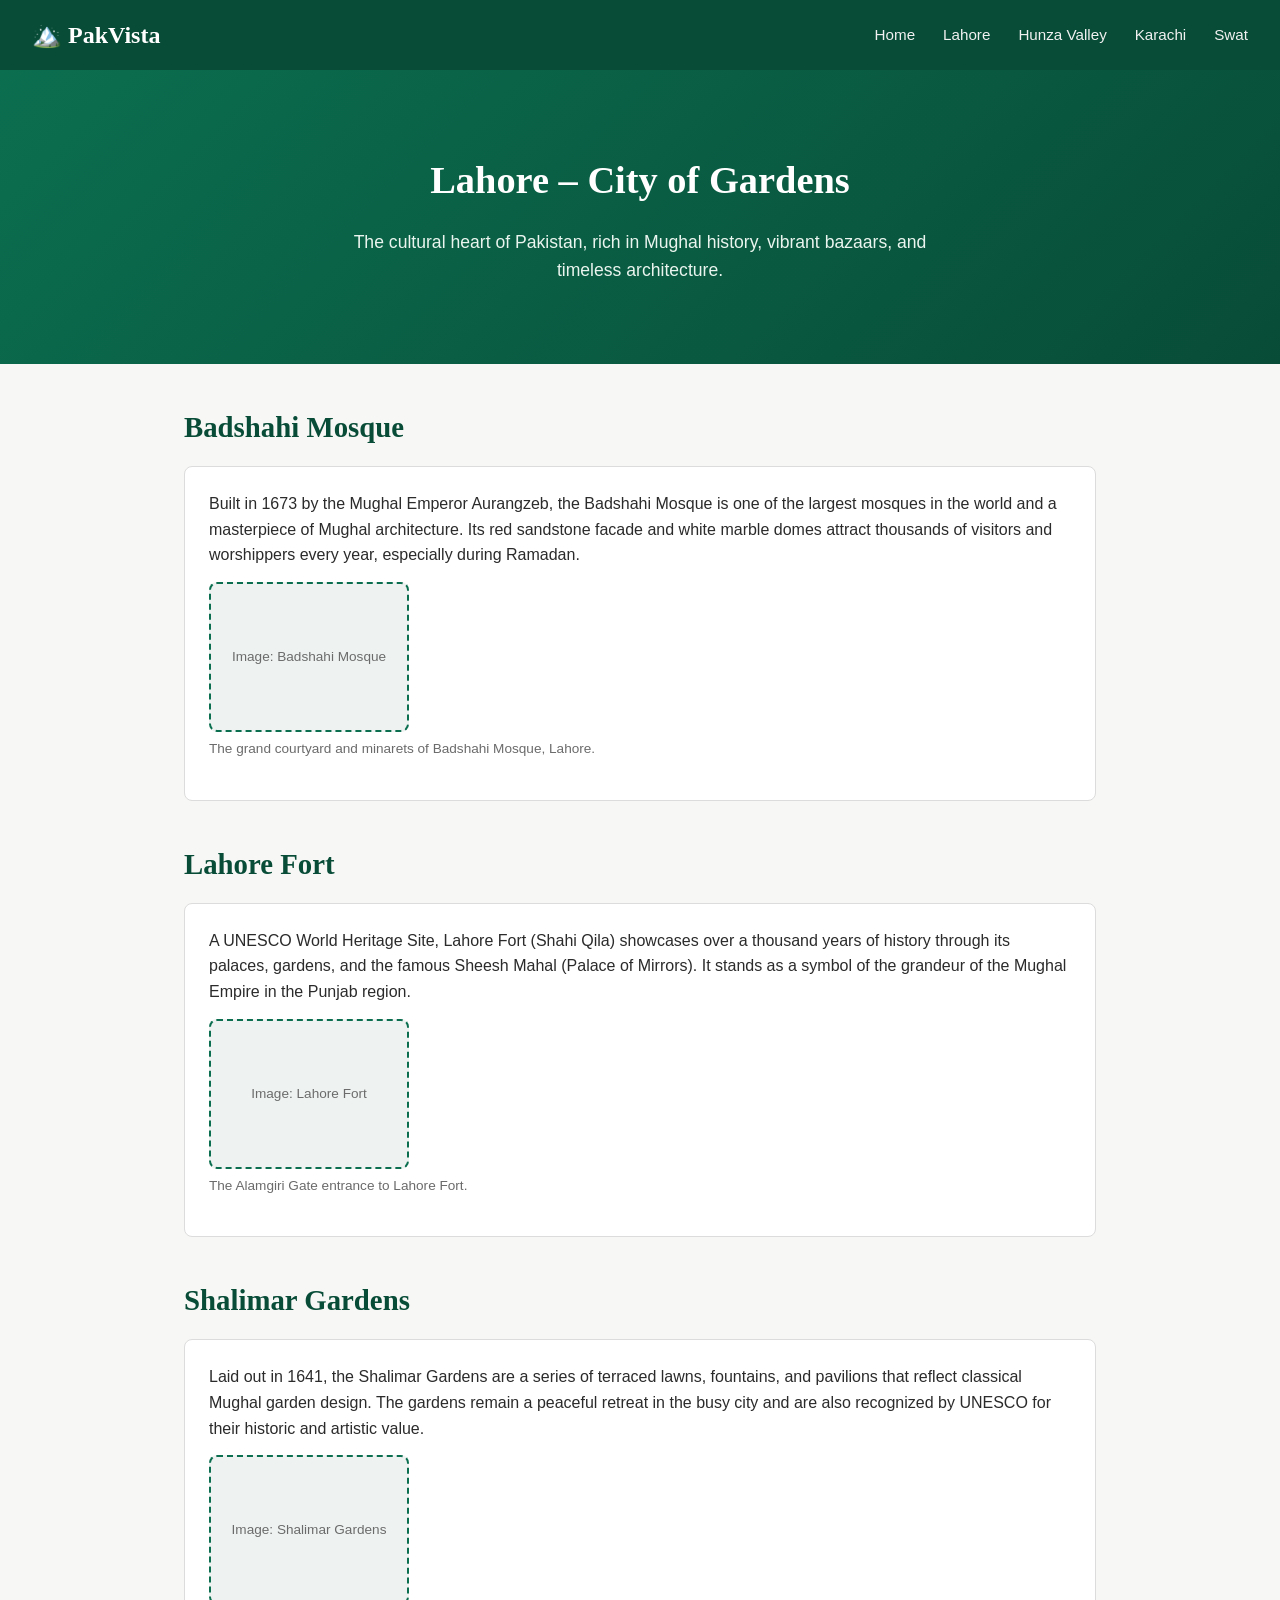
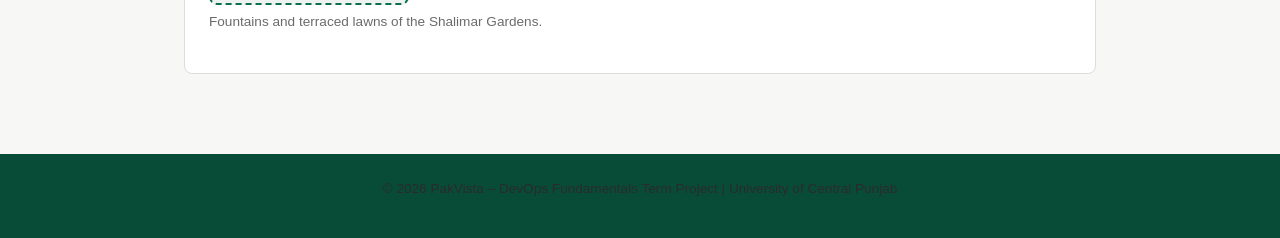
==== lahore.html @ f521e20d "updated workflows content" ====
<!DOCTYPE html>
<html lang="en">
<head>
  <meta charset="UTF-8">
  <title>PakVista – Lahore, City of Gardens</title>
  <link rel="stylesheet" href="style.css">
</head>
<body>

  <nav class="nav-bar">
    <span class="brand">🏔️ PakVista</span>
    <ul>
      <li><a href="index.html">Home</a></li>
      <li><a href="lahore.html">Lahore</a></li>
      <li><a href="hunza.html">Hunza Valley</a></li>
      <li><a href="karachi.html">Karachi</a></li>
      <li><a href="swat.html">Swat</a></li>
    </ul>
  </nav>

  <header class="hero">
    <h1>Lahore – City of Gardens</h1>
    <p>The cultural heart of Pakistan, rich in Mughal history, vibrant bazaars, and timeless architecture.</p>
  </header>

  <main>
    <section>
      <h2>Badshahi Mosque</h2>
      <article>
        <p>
          Built in 1673 by the Mughal Emperor Aurangzeb, the Badshahi Mosque is one of the largest mosques in the
          world and a masterpiece of Mughal architecture. Its red sandstone facade and white marble domes attract
          thousands of visitors and worshippers every year, especially during Ramadan.
        </p>
        <figure>
          <div class="img-placeholder">Image: Badshahi Mosque</div>
          <figcaption>The grand courtyard and minarets of Badshahi Mosque, Lahore.</figcaption>
        </figure>
      </article>
    </section>

    <section>
      <h2>Lahore Fort</h2>
      <article>
        <p>
          A UNESCO World Heritage Site, Lahore Fort (Shahi Qila) showcases over a thousand years of history through
          its palaces, gardens, and the famous Sheesh Mahal (Palace of Mirrors). It stands as a symbol of the
          grandeur of the Mughal Empire in the Punjab region.
        </p>
        <figure>
          <div class="img-placeholder">Image: Lahore Fort</div>
          <figcaption>The Alamgiri Gate entrance to Lahore Fort.</figcaption>
        </figure>
      </article>
    </section>

    <section>
      <h2>Shalimar Gardens</h2>
      <article>
        <p>
          Laid out in 1641, the Shalimar Gardens are a series of terraced lawns, fountains, and pavilions that
          reflect classical Mughal garden design. The gardens remain a peaceful retreat in the busy city and are
          also recognized by UNESCO for their historic and artistic value.
        </p>
        <figure>
          <div class="img-placeholder">Image: Shalimar Gardens</div>
          <figcaption>Fountains and terraced lawns of the Shalimar Gardens.</figcaption>
        </figure>
      </article>
    </section>
  </main>

  <footer>
    <p>&copy 2026 PakVista – DevOps Fundamentals Term Project | University of Central Punjab</p>
  </footer>

</body>
</html>
---- style.css ----
:root {
  --color-primary: #0b6e4f;
  --color-primary-dark: #084c37;
  --color-accent: #e8a33d;
  --color-bg: #f7f7f5;
  --color-surface: #ffffff;
  --color-text: #2b2b2b;
  --color-text-light: #6b6b6b;
  --color-border: #dcdcdc;
  --font-heading: 'Georgia', 'Times New Roman', serif;
  --font-body: 'Segoe UI', Arial, sans-serif;
  --radius: 8px;
}

* {
  margin: 0;
  padding: 0;
  box-sizing: border-box;
}

body {
  font-family: var(--font-body);
  background: var(--color-bg);
  color: var(--color-text);
  line-height: 1.6;
}

h1, h2, h3 {
  font-family: var(--font-heading);
  color: var(--color-primary-dark);
  margin-bottom: 16px;
}

h1 { font-size: 2.4rem; }
h2 { font-size: 1.8rem; }
h3 { font-size: 1.3rem; }

p {
  margin-bottom: 14px;
  color: var(--color-text);
}

a {
  color: var(--color-primary);
  text-decoration: none;
}

a:hover {
  color: var(--color-accent);
}

/* ===== Navigation Bar ===== */
.nav-bar {
  background: var(--color-primary-dark);
  display: flex;
  flex-wrap: wrap;
  align-items: center;
  justify-content: space-between;
  padding: 16px 32px;
}

.nav-bar .brand {
  color: #ffffff;
  font-family: var(--font-heading);
  font-size: 1.5rem;
  font-weight: bold;
}

.nav-bar ul {
  list-style: none;
  display: flex;
  gap: 24px;
}

.nav-bar ul li a {
  color: #f1f1f1;
  font-size: 0.95rem;
  font-weight: 500;
}

.nav-bar ul li a:hover {
  color: var(--color-accent);
}

/* ===== Layout ===== */
main {
  max-width: 960px;
  margin: 0 auto;
  padding: 40px 24px;
}

header.hero {
  background: linear-gradient(135deg, var(--color-primary), var(--color-primary-dark));
  color: #ffffff;
  text-align: center;
  padding: 80px 24px;
}

header.hero h1 {
  color: #ffffff;
}

header.hero p {
  color: #eaf5ef;
  font-size: 1.1rem;
  max-width: 600px;
  margin: 0 auto;
}

section {
  margin-bottom: 40px;
}

article {
  background: var(--color-surface);
  border: 1px solid var(--color-border);
  border-radius: var(--radius);
  padding: 24px;
  margin-bottom: 24px;
}

/* ===== Image Placeholder ===== */
.img-placeholder {
  width: 200px;
  height: 150px;
  background: #eef3f1;
  border: 2px dashed var(--color-primary);
  border-radius: var(--radius);
  display: flex;
  align-items: center;
  justify-content: center;
  color: var(--color-text-light);
  font-size: 0.85rem;
  text-align: center;
  padding: 8px;
}

figure {
  margin-bottom: 16px;
}

figcaption {
  font-size: 0.85rem;
  color: var(--color-text-light);
  margin-top: 6px;
}

/* ===== Tables ===== */
table {
  width: 100%;
  border-collapse: collapse;
  margin-bottom: 20px;
}

th, td {
  padding: 12px;
  text-align: left;
  border-bottom: 1px solid var(--color-border);
}

th {
  background: var(--color-primary);
  color: #ffffff;
}

ul, li {
  margin-left: 4px;
}

/* ===== Footer ===== */
footer {
  background: var(--color-primary-dark);
  color: #d8e8e1;
  text-align: center;
  padding: 24px;
  font-size: 0.85rem;
}

footer a {
  color: var(--color-accent);
}
@media (max-width: 640px) {
  .nav-bar {
    flex-direction: column;
    align-items: flex-start;
  }
  .nav-bar ul {
    flex-direction: column;
    gap: 10px;
    margin-top: 12px;
  }
  header.hero {
    padding: 50px 16px;
  }
}
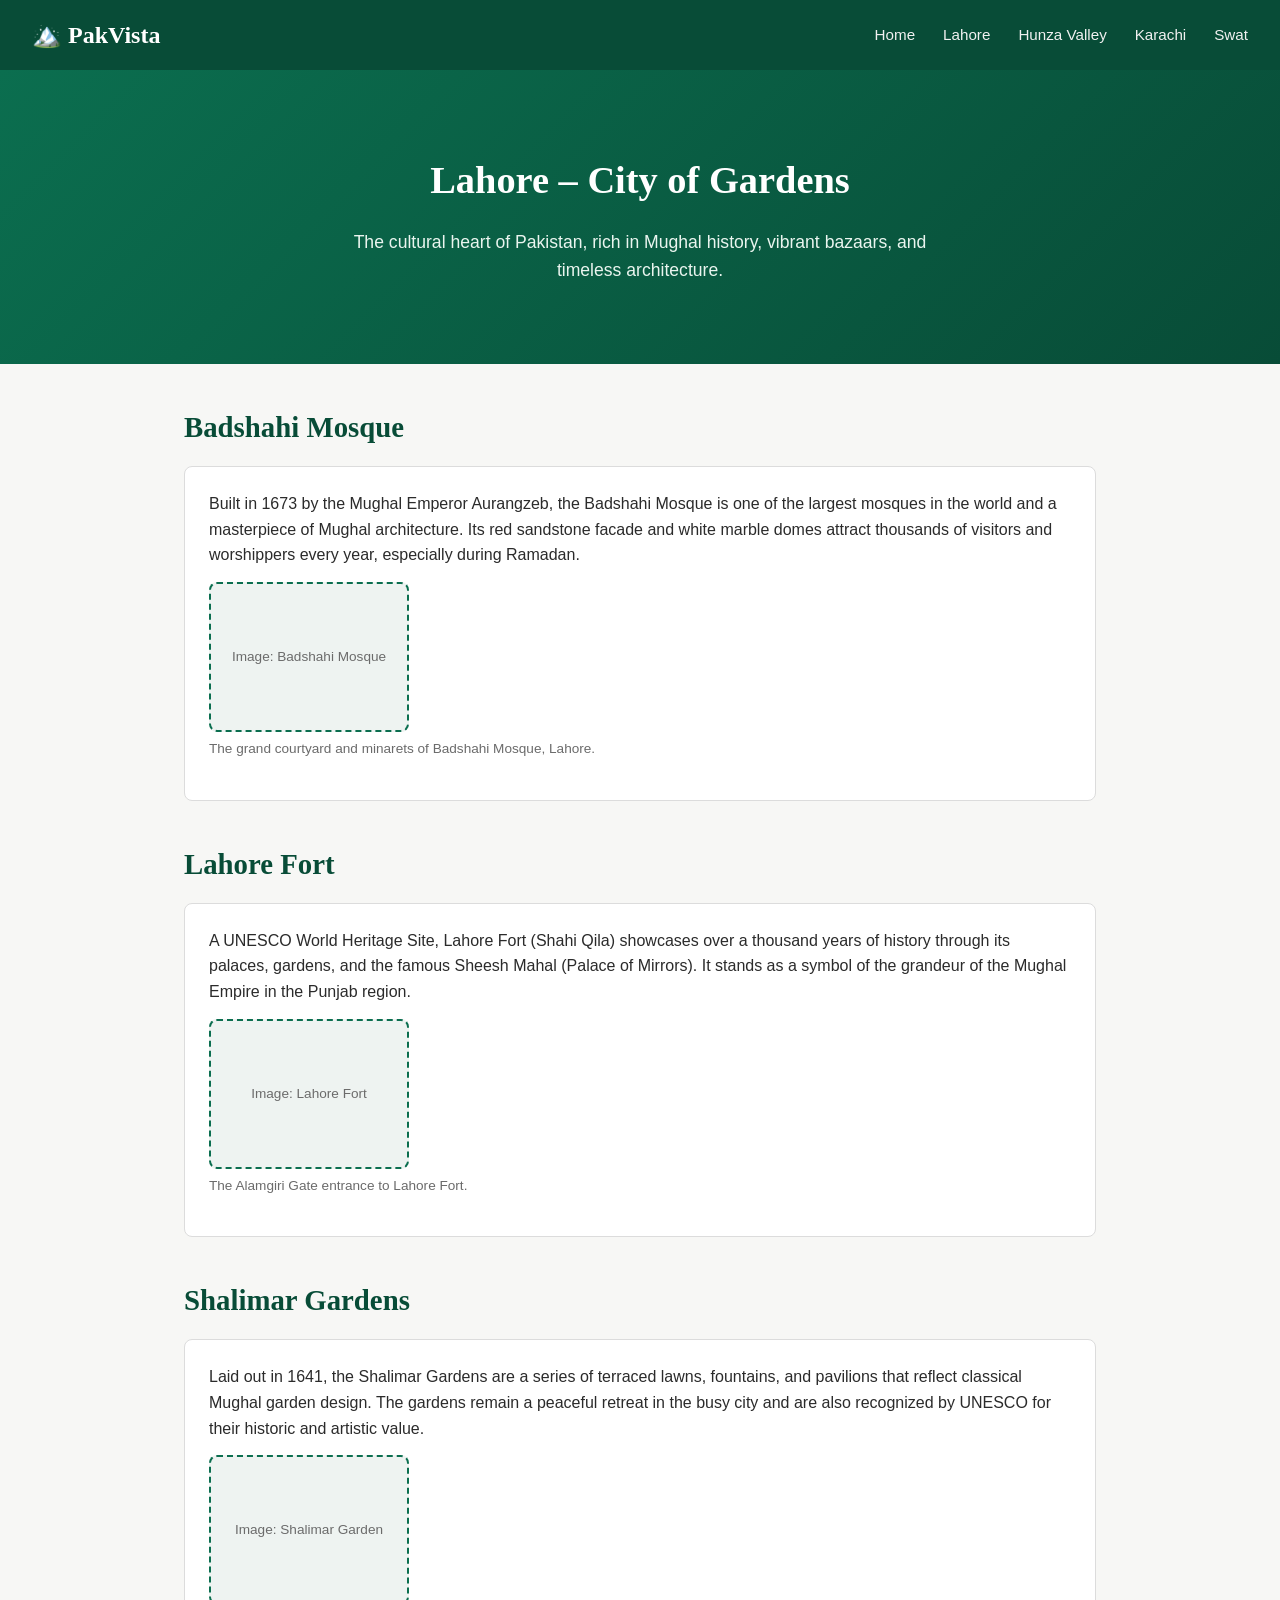
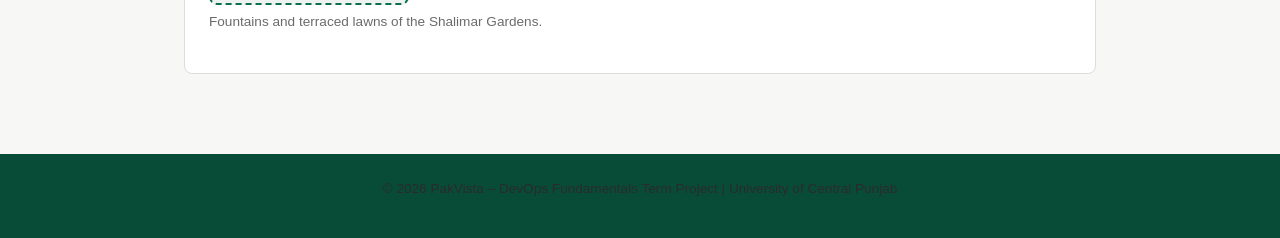
==== commit d8b83724: "Finalize lahore page by ranamahabatkhan" ====
--- a/lahore.html
+++ b/lahore.html
@@ -63,7 +63,7 @@
           also recognized by UNESCO for their historic and artistic value.
         </p>
         <figure>
-          <div class="img-placeholder">Image: Shalimar Gardens</div>
+          <div class="img-placeholder">Image: Shalimar Garden</div>
           <figcaption>Fountains and terraced lawns of the Shalimar Gardens.</figcaption>
         </figure>
       </article>
